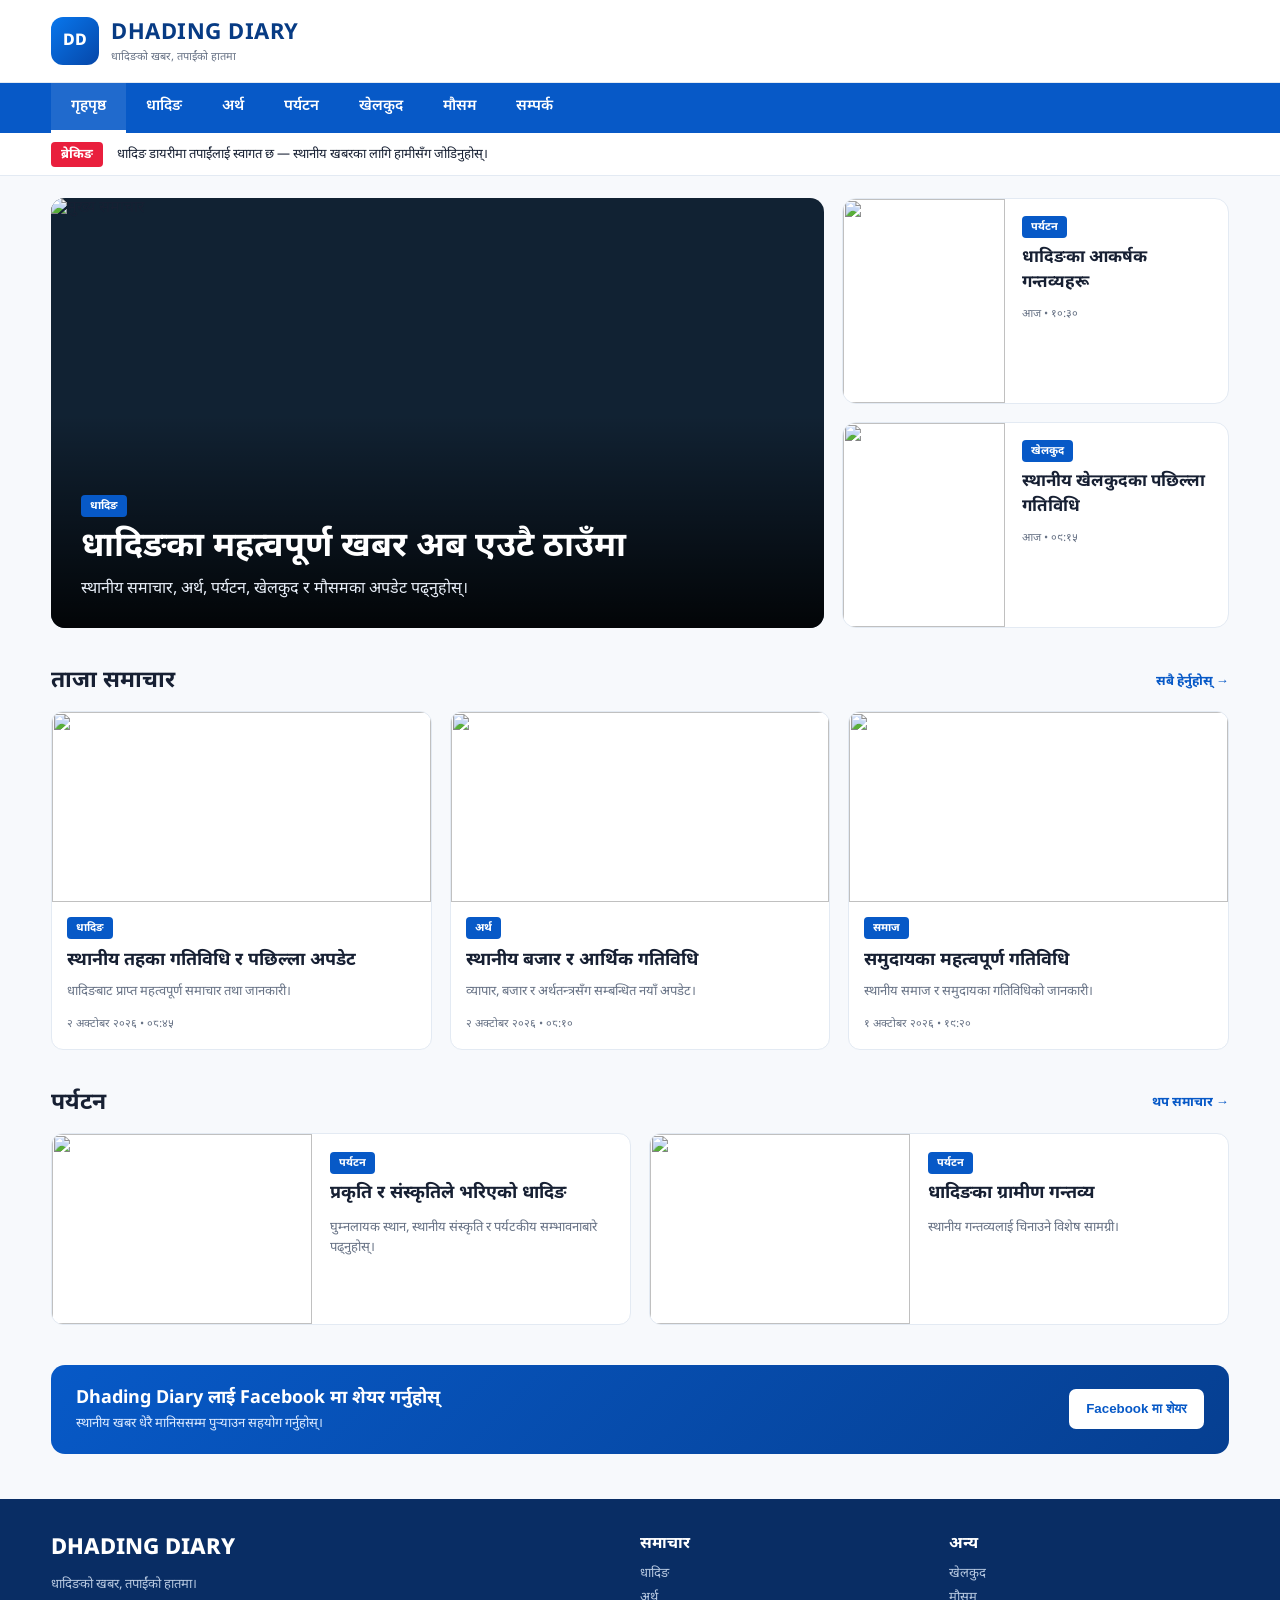
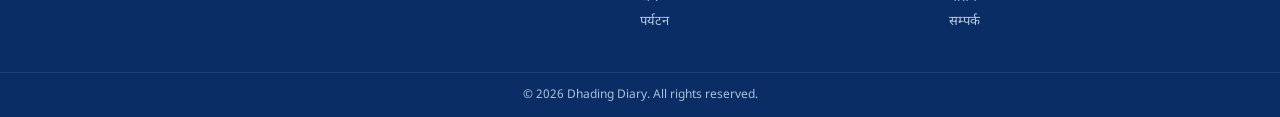
==== index.html @ a31e7106 "Add files via upload" ====
<!doctype html>
<html lang="ne">
<head>
<meta charset="utf-8">
<meta name="viewport" content="width=device-width, initial-scale=1">
<meta name="description" content="Dhading Diary — धादिङको खबर, तपाईंको हातमा।">
<title>Dhading Diary | धादिङको खबर</title>
<link rel="stylesheet" href="style.css">
</head>
<body>
<header class="site-header">
  <div class="topbar">
    <div class="container header-inner">
      <a class="brand" href="index.html" aria-label="Dhading Diary गृहपृष्ठ">
        <span class="brand-mark">DD</span>
        <span><strong>DHADING DIARY</strong><small>धादिङको खबर, तपाईंको हातमा</small></span>
      </a>
      <button class="menu-btn" aria-label="Menu" onclick="toggleMenu()">☰</button>
    </div>
  </div>
  <nav class="nav" id="nav">
    <div class="container nav-inner">
      <a class="active" href="index.html">गृहपृष्ठ</a>
      <a href="category.html?cat=धादिङ">धादिङ</a>
      <a href="category.html?cat=अर्थ">अर्थ</a>
      <a href="category.html?cat=पर्यटन">पर्यटन</a>
      <a href="category.html?cat=खेलकुद">खेलकुद</a>
      <a href="category.html?cat=मौसम">मौसम</a>
      <a href="contact.html">सम्पर्क</a>
    </div>
  </nav>
</header>

<main>
<section class="breaking"><div class="container breaking-inner"><span>ब्रेकिङ</span><div id="breakingText">धादिङ डायरीमा तपाईंलाई स्वागत छ — स्थानीय खबरका लागि हामीसँग जोडिनुहोस्।</div></div></section>

<section class="hero container">
  <article class="hero-main">
    <img src="https://images.unsplash.com/photo-1500530855697-b586d89ba3ee?auto=format&fit=crop&w=1400&q=80" alt="मुख्य समाचार">
    <div class="hero-overlay">
      <span class="tag">धादिङ</span>
      <h1>धादिङका महत्वपूर्ण खबर अब एउटै ठाउँमा</h1>
      <p>स्थानीय समाचार, अर्थ, पर्यटन, खेलकुद र मौसमका अपडेट पढ्नुहोस्।</p>
    </div>
  </article>
  <div class="hero-side">
    <article class="mini-card">
      <img src="https://images.unsplash.com/photo-1521292270410-a8c4d716d518?auto=format&fit=crop&w=700&q=80" alt="">
      <div><span class="tag">पर्यटन</span><h3>धादिङका आकर्षक गन्तव्यहरू</h3><small>आज • १०:३०</small></div>
    </article>
    <article class="mini-card">
      <img src="https://images.unsplash.com/photo-1506157786151-b8491531f063?auto=format&fit=crop&w=700&q=80" alt="">
      <div><span class="tag">खेलकुद</span><h3>स्थानीय खेलकुदका पछिल्ला गतिविधि</h3><small>आज • ०९:१५</small></div>
    </article>
  </div>
</section>

<section class="container section">
  <div class="section-head"><h2>ताजा समाचार</h2><a href="category.html?cat=धादिङ">सबै हेर्नुहोस् →</a></div>
  <div class="news-grid">
    <article class="news-card"><img src="https://images.unsplash.com/photo-1495020689067-958852a7765e?auto=format&fit=crop&w=900&q=80" alt=""><div class="pad"><span class="tag">धादिङ</span><h3>स्थानीय तहका गतिविधि र पछिल्ला अपडेट</h3><p>धादिङबाट प्राप्त महत्वपूर्ण समाचार तथा जानकारी।</p><small>२ अक्टोबर २०२६ • ०८:४५</small></div></article>
    <article class="news-card"><img src="https://images.unsplash.com/photo-1454165804606-c3d57bc86b40?auto=format&fit=crop&w=900&q=80" alt=""><div class="pad"><span class="tag">अर्थ</span><h3>स्थानीय बजार र आर्थिक गतिविधि</h3><p>व्यापार, बजार र अर्थतन्त्रसँग सम्बन्धित नयाँ अपडेट।</p><small>२ अक्टोबर २०२६ • ०८:१०</small></div></article>
    <article class="news-card"><img src="https://images.unsplash.com/photo-1517457373958-b7bdd4587205?auto=format&fit=crop&w=900&q=80" alt=""><div class="pad"><span class="tag">समाज</span><h3>समुदायका महत्वपूर्ण गतिविधि</h3><p>स्थानीय समाज र समुदायका गतिविधिको जानकारी।</p><small>१ अक्टोबर २०२६ • १९:२०</small></div></article>
  </div>
</section>

<section class="container category-row">
  <div class="section-head"><h2>पर्यटन</h2><a href="category.html?cat=पर्यटन">थप समाचार →</a></div>
  <div class="feature-list">
    <article><img src="https://images.unsplash.com/photo-1464822759023-fed622ff2c3b?auto=format&fit=crop&w=900&q=80" alt=""><div><span class="tag">पर्यटन</span><h3>प्रकृति र संस्कृतिले भरिएको धादिङ</h3><p>घुम्नलायक स्थान, स्थानीय संस्कृति र पर्यटकीय सम्भावनाबारे पढ्नुहोस्।</p></div></article>
    <article><img src="https://images.unsplash.com/photo-1500534623283-312aade485b7?auto=format&fit=crop&w=900&q=80" alt=""><div><span class="tag">पर्यटन</span><h3>धादिङका ग्रामीण गन्तव्य</h3><p>स्थानीय गन्तव्यलाई चिनाउने विशेष सामग्री।</p></div></article>
  </div>
</section>

<section class="container share-box">
  <div><strong>Dhading Diary लाई Facebook मा शेयर गर्नुहोस्</strong><p>स्थानीय खबर धेरै मानिससम्म पुर्‍याउन सहयोग गर्नुहोस्।</p></div>
  <button onclick="sharePage()">Facebook मा शेयर</button>
</section>
</main>

<footer>
  <div class="container footer-grid">
    <div><div class="footer-brand">DHADING DIARY</div><p>धादिङको खबर, तपाईंको हातमा।</p></div>
    <div><strong>समाचार</strong><a href="category.html?cat=धादिङ">धादिङ</a><a href="category.html?cat=अर्थ">अर्थ</a><a href="category.html?cat=पर्यटन">पर्यटन</a></div>
    <div><strong>अन्य</strong><a href="category.html?cat=खेलकुद">खेलकुद</a><a href="category.html?cat=मौसम">मौसम</a><a href="contact.html">सम्पर्क</a></div>
  </div>
  <div class="copyright">© <span id="year"></span> Dhading Diary. All rights reserved.</div>
</footer>
<script src="script.js"></script>
</body>
</html>
---- style.css ----
@import url('https://fonts.googleapis.com/css2?family=Noto+Sans+Devanagari:wght@400;500;600;700;800&display=swap');
:root{--blue:#0759c7;--dark:#073b84;--light:#eef6ff;--text:#172033;--muted:#687386;--border:#e3eaf3}
*{box-sizing:border-box}body{margin:0;font-family:'Noto Sans Devanagari',sans-serif;color:var(--text);background:#f7f9fc}a{text-decoration:none;color:inherit}.container{width:min(1180px,92%);margin:auto}
.topbar{background:#fff;border-bottom:1px solid var(--border)}.header-inner{min-height:82px;display:flex;align-items:center;justify-content:space-between}.brand{display:flex;align-items:center;gap:12px;color:var(--dark)}.brand-mark{width:48px;height:48px;border-radius:12px;background:linear-gradient(135deg,#0877ed,#0647a8);color:#fff;display:grid;place-items:center;font-weight:800}.brand strong{display:block;font-size:22px;letter-spacing:.5px}.brand small{display:block;color:var(--muted);font-size:11px;margin-top:2px}.nav{background:var(--blue);color:#fff}.nav-inner{display:flex;align-items:center}.nav a{padding:14px 20px;font-size:15px;font-weight:600;border-bottom:3px solid transparent}.nav a:hover,.nav a.active{background:rgba(255,255,255,.1);border-bottom-color:#fff}.menu-btn{display:none;background:none;border:0;font-size:27px;color:var(--blue)}
.breaking{background:#fff;border-bottom:1px solid var(--border)}.breaking-inner{display:flex;gap:14px;align-items:center;min-height:42px;font-size:13px}.breaking-inner span{background:#e91f3d;color:#fff;padding:4px 10px;border-radius:4px;font-weight:700}
.hero{display:grid;grid-template-columns:2fr 1fr;gap:18px;margin-top:22px}.hero-main{position:relative;min-height:430px;border-radius:14px;overflow:hidden;background:#123}.hero-main img{width:100%;height:100%;object-fit:cover;display:block}.hero-overlay{position:absolute;inset:auto 0 0;padding:80px 30px 28px;color:#fff;background:linear-gradient(transparent,rgba(0,0,0,.86))}.hero-overlay h1{font-size:34px;margin:9px 0}.hero-overlay p{margin:0;color:#e7edf7}.tag{display:inline-block;background:var(--blue);color:#fff;padding:4px 9px;border-radius:4px;font-size:11px;font-weight:700}
.hero-side{display:grid;gap:18px}.mini-card{background:#fff;border-radius:14px;overflow:hidden;border:1px solid var(--border);display:grid;grid-template-columns:42% 58%}.mini-card img{width:100%;height:100%;min-height:190px;object-fit:cover}.mini-card div{padding:17px}.mini-card h3{font-size:17px;line-height:1.45;margin:8px 0}.mini-card small,.news-card small{color:var(--muted);font-size:11px}
.section,.category-row{margin-top:38px}.section-head{display:flex;align-items:center;justify-content:space-between;margin-bottom:15px}.section-head h2{margin:0;font-size:23px}.section-head a{color:var(--blue);font-size:13px;font-weight:700}.news-grid{display:grid;grid-template-columns:repeat(3,1fr);gap:18px}.news-card{background:#fff;border:1px solid var(--border);border-radius:12px;overflow:hidden}.news-card img{width:100%;height:190px;object-fit:cover;display:block}.pad{padding:15px}.news-card h3{margin:9px 0 7px;font-size:18px;line-height:1.45}.news-card p{color:var(--muted);font-size:13px;line-height:1.65;margin:0 0 10px}.feature-list{display:grid;grid-template-columns:1fr 1fr;gap:18px}.feature-list article{background:#fff;border:1px solid var(--border);border-radius:12px;overflow:hidden;display:grid;grid-template-columns:45% 55%}.feature-list img{width:100%;height:190px;object-fit:cover}.feature-list div{padding:18px}.feature-list h3{margin:8px 0;font-size:18px}.feature-list p{color:var(--muted);font-size:13px;line-height:1.6}
.share-box{margin-top:40px;margin-bottom:45px;padding:22px 25px;background:linear-gradient(135deg,#0759c7,#063f91);border-radius:14px;color:#fff;display:flex;justify-content:space-between;align-items:center}.share-box strong{font-size:18px}.share-box p{margin:5px 0 0;color:#dceaff;font-size:13px}.share-box button{border:0;border-radius:7px;padding:12px 17px;background:#fff;color:var(--blue);font-weight:700;cursor:pointer}
footer{background:#092d64;color:#dbe8fa;margin-top:30px}.footer-grid{padding:35px 0;display:grid;grid-template-columns:2fr 1fr 1fr;gap:30px}.footer-brand{font-size:22px;font-weight:800;color:#fff}.footer-grid p{color:#b8c9e1;font-size:13px}.footer-grid strong{display:block;color:#fff;margin-bottom:10px}.footer-grid a{display:block;color:#b8c9e1;font-size:13px;margin:7px 0}.copyright{text-align:center;padding:14px;border-top:1px solid rgba(255,255,255,.1);font-size:12px;color:#abc0dc}
.category-page,.contact-page{padding-top:28px;padding-bottom:50px}.crumb{color:var(--muted);font-size:12px;margin-bottom:10px}.category-page h1{font-size:30px;margin:0 0 20px}.category-layout{display:grid;grid-template-columns:1fr 300px;gap:25px}.category-layout .news-grid{grid-template-columns:repeat(2,1fr)}.sidebar{background:#fff;border:1px solid var(--border);border-radius:12px;height:max-content;padding:18px}.side-box h3{margin-top:0}.side-box p{font-size:13px;border-bottom:1px solid var(--border);padding-bottom:12px}.contact-card{max-width:760px;margin:30px auto;background:#fff;border:1px solid var(--border);border-radius:16px;padding:35px}.contact-card h1{font-size:32px;margin:12px 0}.contact-card>p{color:var(--muted)}.contact-items{display:grid;grid-template-columns:repeat(3,1fr);gap:15px;margin-top:25px}.contact-items div{padding:18px;background:var(--light);border-radius:10px}.contact-items p{font-size:13px;color:var(--muted)}.note{font-size:12px!important;margin-top:22px}
@media(max-width:760px){.container{width:94%}.header-inner{min-height:70px}.brand strong{font-size:18px}.brand-mark{width:42px;height:42px}.menu-btn{display:block}.nav{display:none}.nav.open{display:block}.nav-inner{display:block;padding:5px 0}.nav a{display:block;padding:10px 8px}.hero{grid-template-columns:1fr}.hero-main{min-height:340px}.hero-overlay{padding:70px 18px 20px}.hero-overlay h1{font-size:25px}.mini-card img{min-height:145px}.news-grid,.feature-list,.category-layout{grid-template-columns:1fr}.category-layout .news-grid{grid-template-columns:1fr}.feature-list article{grid-template-columns:40% 60%}.feature-list img{height:160px}.share-box{display:block}.share-box button{margin-top:15px}.footer-grid{grid-template-columns:1fr 1fr}.footer-grid>div:first-child{grid-column:1/-1}.contact-items{grid-template-columns:1fr}.category-page h1{font-size:26px}}
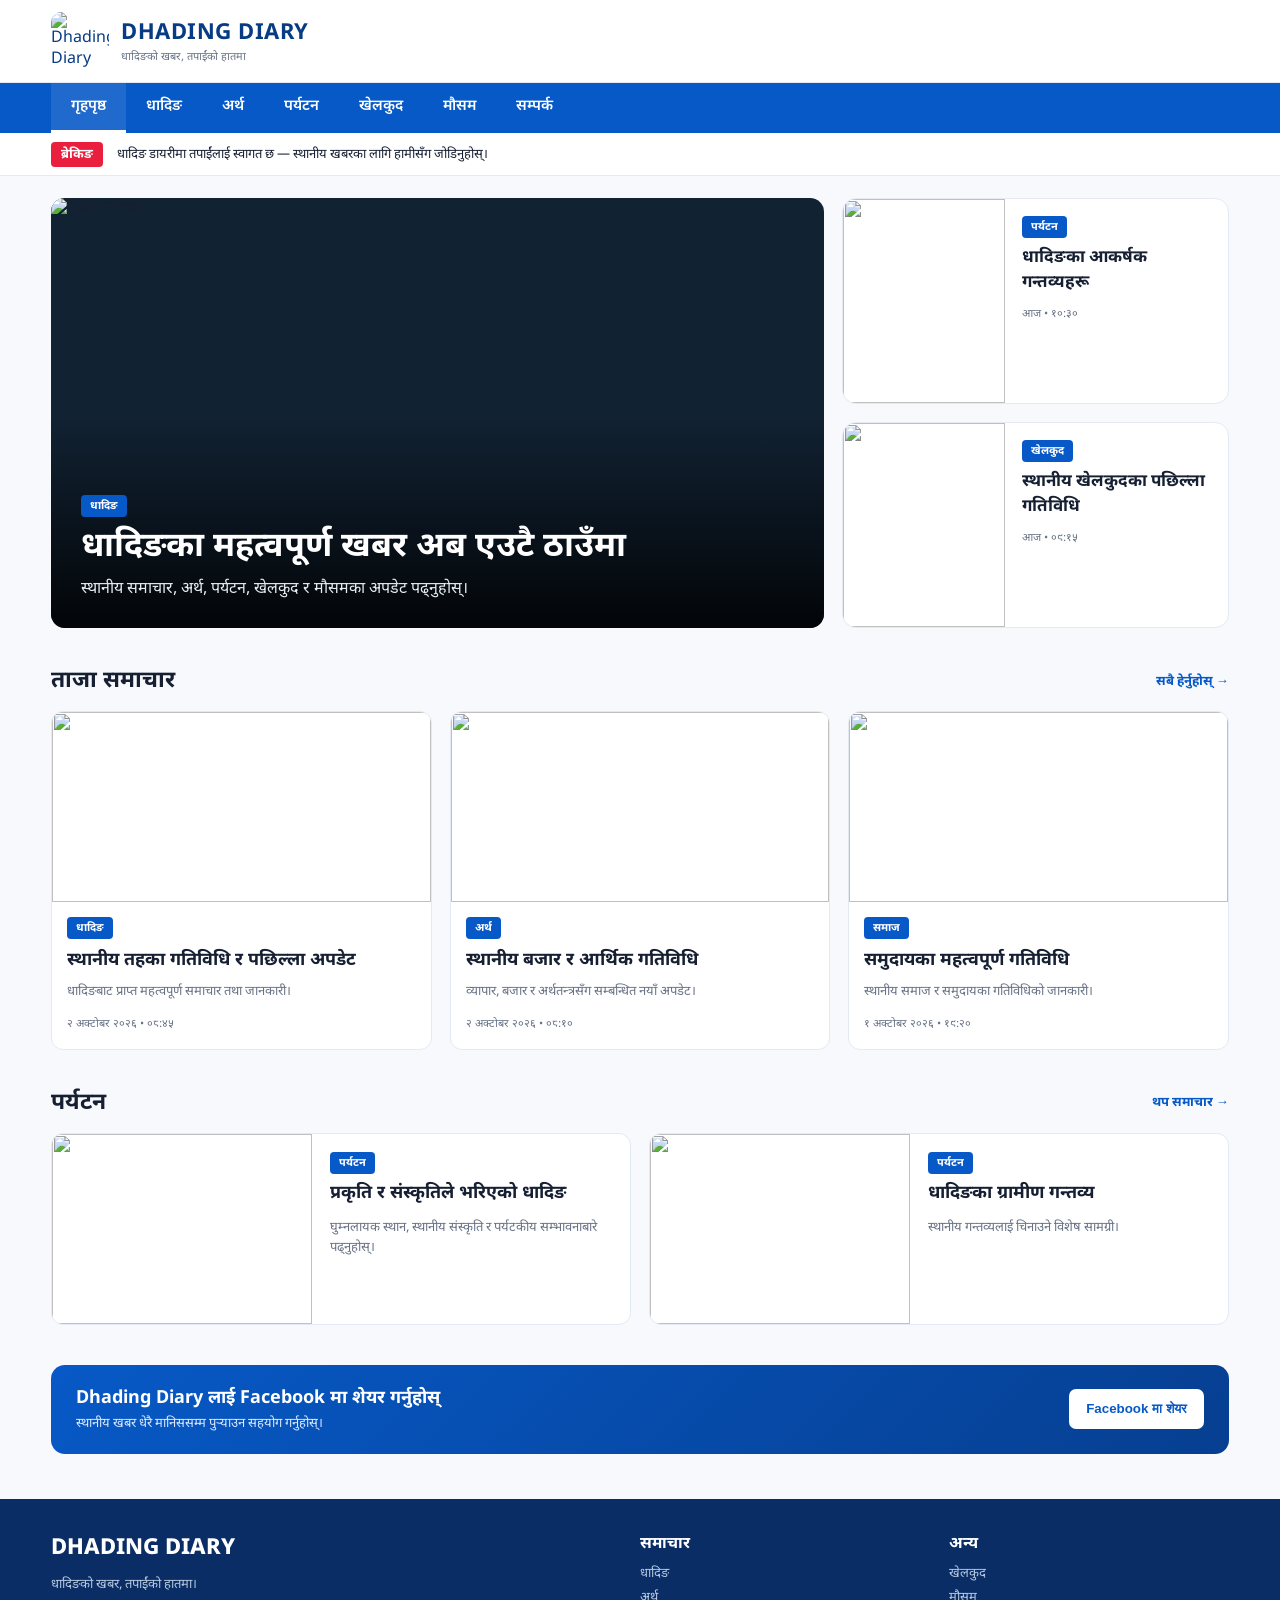
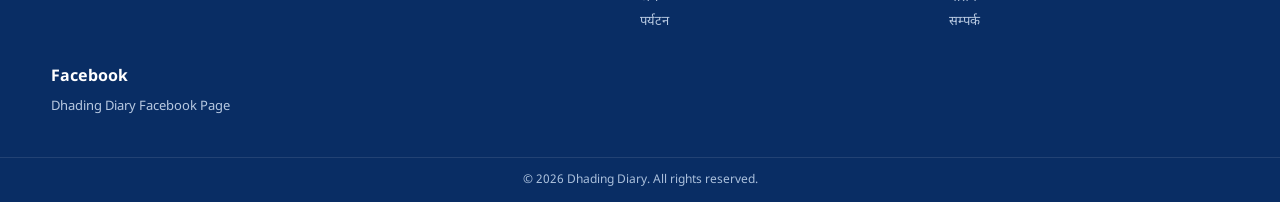
==== commit 719bd772: "Add files via upload" ====
--- a/index.html
+++ b/index.html
@@ -12,7 +12,7 @@
   <div class="topbar">
     <div class="container header-inner">
       <a class="brand" href="index.html" aria-label="Dhading Diary गृहपृष्ठ">
-        <span class="brand-mark">DD</span>
+        <img class="brand-logo" src="dhading-diary-logo.jpg" alt="Dhading Diary Logo">
         <span><strong>DHADING DIARY</strong><small>धादिङको खबर, तपाईंको हातमा</small></span>
       </a>
       <button class="menu-btn" aria-label="Menu" onclick="toggleMenu()">☰</button>
@@ -83,6 +83,7 @@
     <div><div class="footer-brand">DHADING DIARY</div><p>धादिङको खबर, तपाईंको हातमा।</p></div>
     <div><strong>समाचार</strong><a href="category.html?cat=धादिङ">धादिङ</a><a href="category.html?cat=अर्थ">अर्थ</a><a href="category.html?cat=पर्यटन">पर्यटन</a></div>
     <div><strong>अन्य</strong><a href="category.html?cat=खेलकुद">खेलकुद</a><a href="category.html?cat=मौसम">मौसम</a><a href="contact.html">सम्पर्क</a></div>
+  <div><strong>Facebook</strong><a href="https://www.facebook.com/share/19SKvSe9a6/" target="_blank" rel="noopener">Dhading Diary Facebook Page</a></div>
   </div>
   <div class="copyright">© <span id="year"></span> Dhading Diary. All rights reserved.</div>
 </footer>
--- a/style.css
+++ b/style.css
@@ -1,7 +1,7 @@
 @import url('https://fonts.googleapis.com/css2?family=Noto+Sans+Devanagari:wght@400;500;600;700;800&display=swap');
 :root{--blue:#0759c7;--dark:#073b84;--light:#eef6ff;--text:#172033;--muted:#687386;--border:#e3eaf3}
 *{box-sizing:border-box}body{margin:0;font-family:'Noto Sans Devanagari',sans-serif;color:var(--text);background:#f7f9fc}a{text-decoration:none;color:inherit}.container{width:min(1180px,92%);margin:auto}
-.topbar{background:#fff;border-bottom:1px solid var(--border)}.header-inner{min-height:82px;display:flex;align-items:center;justify-content:space-between}.brand{display:flex;align-items:center;gap:12px;color:var(--dark)}.brand-mark{width:48px;height:48px;border-radius:12px;background:linear-gradient(135deg,#0877ed,#0647a8);color:#fff;display:grid;place-items:center;font-weight:800}.brand strong{display:block;font-size:22px;letter-spacing:.5px}.brand small{display:block;color:var(--muted);font-size:11px;margin-top:2px}.nav{background:var(--blue);color:#fff}.nav-inner{display:flex;align-items:center}.nav a{padding:14px 20px;font-size:15px;font-weight:600;border-bottom:3px solid transparent}.nav a:hover,.nav a.active{background:rgba(255,255,255,.1);border-bottom-color:#fff}.menu-btn{display:none;background:none;border:0;font-size:27px;color:var(--blue)}
+.topbar{background:#fff;border-bottom:1px solid var(--border)}.header-inner{min-height:82px;display:flex;align-items:center;justify-content:space-between}.brand{display:flex;align-items:center;gap:12px;color:var(--dark)}.brand-mark{width:48px;height:48px;border-radius:12px;background:linear-gradient(135deg,#0877ed,#0647a8);color:#fff;display:grid;place-items:center;font-weight:800}.brand-logo{width:58px;height:58px;border-radius:10px;object-fit:cover;display:block}.brand strong{display:block;font-size:22px;letter-spacing:.5px}.brand small{display:block;color:var(--muted);font-size:11px;margin-top:2px}.nav{background:var(--blue);color:#fff}.nav-inner{display:flex;align-items:center}.nav a{padding:14px 20px;font-size:15px;font-weight:600;border-bottom:3px solid transparent}.nav a:hover,.nav a.active{background:rgba(255,255,255,.1);border-bottom-color:#fff}.menu-btn{display:none;background:none;border:0;font-size:27px;color:var(--blue)}
 .breaking{background:#fff;border-bottom:1px solid var(--border)}.breaking-inner{display:flex;gap:14px;align-items:center;min-height:42px;font-size:13px}.breaking-inner span{background:#e91f3d;color:#fff;padding:4px 10px;border-radius:4px;font-weight:700}
 .hero{display:grid;grid-template-columns:2fr 1fr;gap:18px;margin-top:22px}.hero-main{position:relative;min-height:430px;border-radius:14px;overflow:hidden;background:#123}.hero-main img{width:100%;height:100%;object-fit:cover;display:block}.hero-overlay{position:absolute;inset:auto 0 0;padding:80px 30px 28px;color:#fff;background:linear-gradient(transparent,rgba(0,0,0,.86))}.hero-overlay h1{font-size:34px;margin:9px 0}.hero-overlay p{margin:0;color:#e7edf7}.tag{display:inline-block;background:var(--blue);color:#fff;padding:4px 9px;border-radius:4px;font-size:11px;font-weight:700}
 .hero-side{display:grid;gap:18px}.mini-card{background:#fff;border-radius:14px;overflow:hidden;border:1px solid var(--border);display:grid;grid-template-columns:42% 58%}.mini-card img{width:100%;height:100%;min-height:190px;object-fit:cover}.mini-card div{padding:17px}.mini-card h3{font-size:17px;line-height:1.45;margin:8px 0}.mini-card small,.news-card small{color:var(--muted);font-size:11px}
